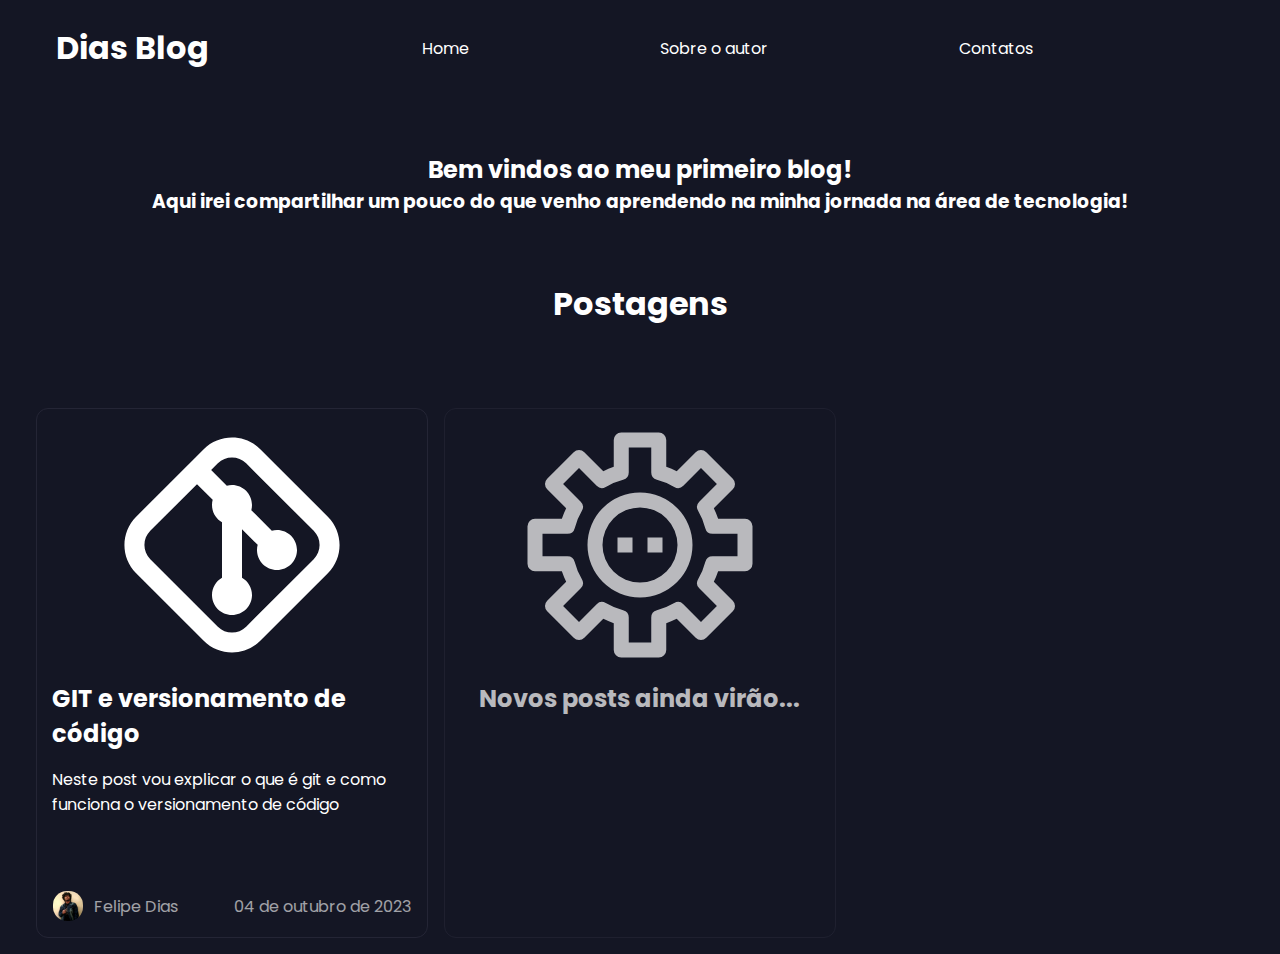
==== index.html @ c38cd0f1 "feat: changed images and background color, added footer to article post" ====
<!DOCTYPE html>
<html lang="pt-br">

<head>

    <meta charset="UTF-8" />
    <meta http-equiv="X-UA-Compatible" content="IE=edge" />
    <meta name="viewport" content="width=device-width, initial-scale=1.0" />
    <title>DiasBlog</title>

    <link rel="stylesheet" href="style.css" />

    <link rel="preconnect" href="https://fonts.googleapis.com">
    <link rel="preconnect" href="https://fonts.gstatic.com" crossorigin>
    <link href="https://fonts.googleapis.com/css2?family=Poppins:wght@400;500;700;900&display=swap" rel="stylesheet">

</head>

<body>


    <header class="first-header">

        <h1>Dias Blog</h1>
        <nav>
            <a href="#main">Home</a>
            <a>Sobre o autor</a>
            <a>Contatos</a>
        </nav>
    </header>



    <section role="banner" class="greetings-text">

        <h2>Bem vindos ao meu primeiro blog!</h2>
        <h3> Aqui irei compartilhar um pouco do que venho aprendendo na minha jornada na área de tecnologia! </h3>

    </section>


    <header class="posts-section-title">
        <h1>Postagens</h1>
    </header>

    <main>


        <article>

            <a href="post01.html">
                <img src="/assets/images/git-svgrepo-com.svg" />
                <h2>GIT e versionamento de código</h2>

                <p>Neste post vou explicar o que é git e como funciona o versionamento de código</p>
            </a>
            <footer>
                <div class = "author-credit-icon">
                    <img src="/assets/images/1652270935262.jpeg" class="profile-icon" />
                    <p>Felipe Dias</p>
                </div>

                <p>04 de outubro de 2023</p>
            </footer>
        </article>


        <article class="placeholder-comming-soon">

            <a href="#">
                <img src="/assets/images/gear-maintenance-repair-svgrepo-com.svg" />
                <h2>Novos posts ainda virão...</h2>

            </a>
        </article>



    </main>

    <footer>

    </footer>

</body>
---- style.css ----
* {
    box-sizing: border-box;
    

}

/*-------------Variables-----------*/
:root {


    --neutral-white: #ffff;
    --primary-dark-blue: #141624;
    --primary-grey: #E8E8EA;


    --secondary-blue: #4B6BFB;
    --secondary-grey:#545863;
   --secondary-dark-blue: #242535;


}


body {
    height: 100vh;
    display: flex;
    justify-content: flex-start;
    align-items: center;
    flex-direction: column;
    font-family: 'Poppins', sans-serif;
    font-size: 16px;
    padding-inline: 32px;
    background-color: var(--primary-dark-blue);
    color: var(--neutral-white);
}

body h1,
h2,
h3,
h4 {
    margin: 0;
}

/*-----------Headers-------------*/

.first-header{
    width: 100%;
    display: flex;
    align-items: center;
    justify-content: space-between;
    margin-bottom: 64px;
    padding: 16px;

  
}

.first-header nav{
    width: 85%;
    display: flex;
    align-items: center;
    flex-direction: row;
    justify-content: space-evenly;

    
}

.first-header nav a{
    text-decoration: none;
    color: var(--neutral-white);
    
}
.posts-section-title{
    
    margin-bottom: 64px;
}

.greetings-text {
    width: 100%;
    display: flex;
    flex-direction: column;
    align-items: center;
    justify-content: center;
    margin-bottom: 64px;

}



/*----------Main content----------*/
main {

    width:1240px;
    display: grid;
    grid-template-columns: repeat(auto-fill, minmax(392px,1fr));
    grid-template-rows: auto;

    gap: 15px;

    align-items: center;
    justify-content: center;




    padding: 16px;


    
   
}


main article{

    width: 392px;
    height: 530px;
   
    padding: 16px;

    display: flex;
    align-items: center;
   justify-content: space-between;
    flex-direction: column;

    border-style: solid;
    border-radius: 12px;
    border-width: 0.2px;
    border-color: var(--secondary-dark-blue);

    



    
    

}


main article img{

    width: 360px;
    height: 240px;
    border-radius: 14px;

    margin-bottom: 16px;
   
}

main article a{
    
    display: flex;
    align-items: center;
    justify-content: center;
    flex-direction: column;

    text-decoration: none;
    color: var(--neutral-white);
    

  
}

main article footer{
    width: 100%;
    display: flex;
    flex-direction: row;
    align-items: center;
    justify-content: space-between;
}

main article footer p{
    opacity: 0.6;
    margin: 0;
}

.author-credit-icon{
    width: 35%;
    display: flex;
    align-items: center;
    justify-content: space-between;
}

.profile-icon{
    clip-path: circle(80px);
    width: 30px;
    height: 30px;

    margin: 0;
}

/*------------posts-content---------------*/

.content {
    display: flex;
    flex-direction: column;
}

/*----------placeholder---------*/

.placeholder-comming-soon{
    opacity: 0.7;
}
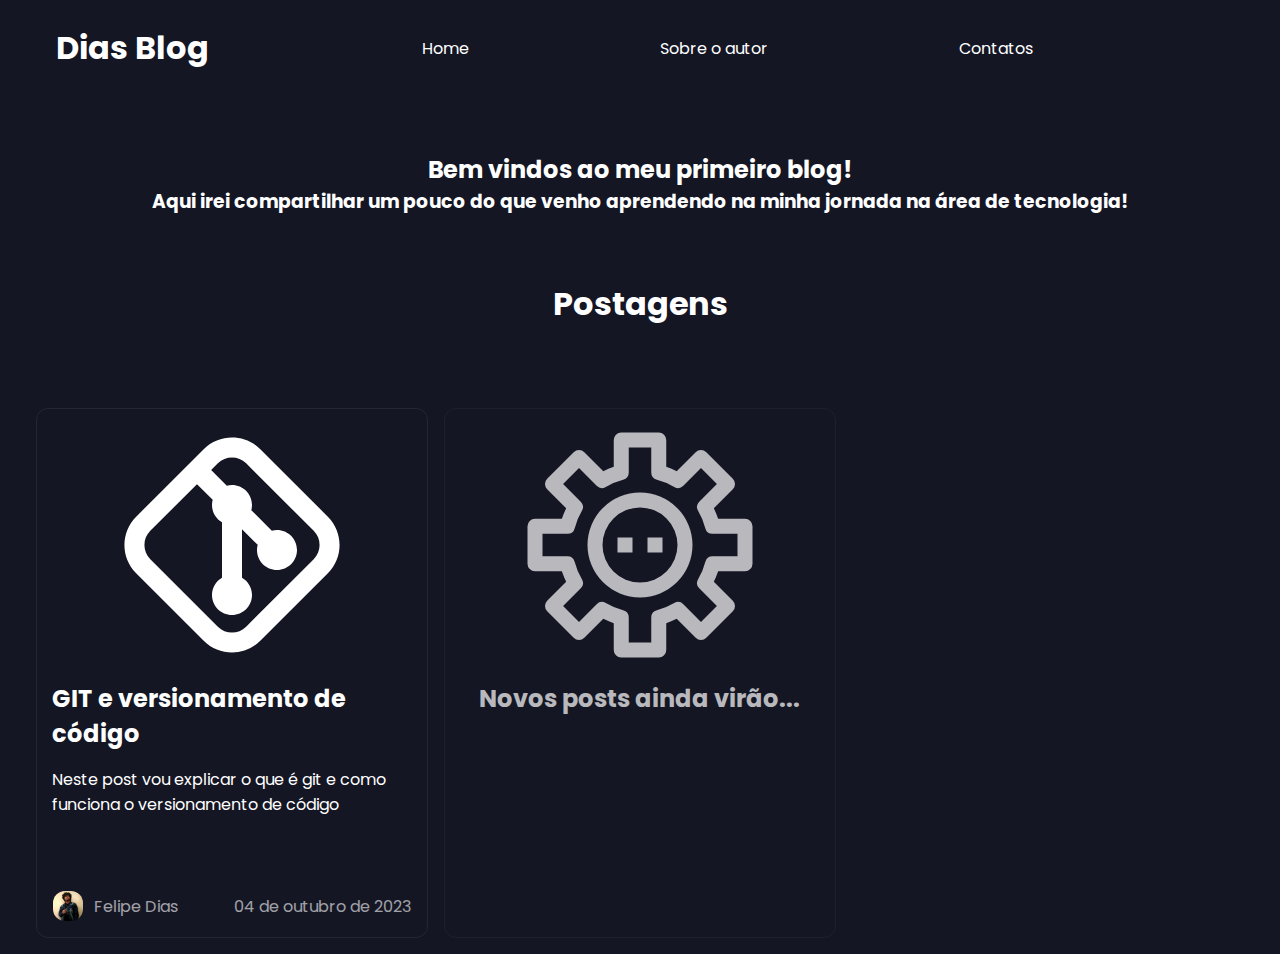
==== commit 12000744: "fix: 2nd try to fix image loadind" ====
--- a/index.html
+++ b/index.html
@@ -49,14 +49,14 @@
         <article>
 
             <a href="post01.html">
-                <img src="/assets/images/git-svgrepo-com.svg" />
+                <img src="./assets/images/git-svgrepo-com.svg" />
                 <h2>GIT e versionamento de código</h2>
 
                 <p>Neste post vou explicar o que é git e como funciona o versionamento de código</p>
             </a>
             <footer>
                 <div class = "author-credit-icon">
-                    <img src="/assets/images/1652270935262.jpeg" class="profile-icon" />
+                    <img src="./assets/images/1652270935262.jpeg" class="profile-icon" />
                     <p>Felipe Dias</p>
                 </div>
 
@@ -68,7 +68,7 @@
         <article class="placeholder-comming-soon">
 
             <a href="#">
-                <img src="/assets/images/gear-maintenance-repair-svgrepo-com.svg" />
+                <img src="./assets/images/gear-maintenance-repair-svgrepo-com.svg" />
                 <h2>Novos posts ainda virão...</h2>
 
             </a>
--- a/style.css
+++ b/style.css
@@ -99,9 +99,6 @@
     align-items: center;
     justify-content: center;
 
-
-
-
     padding: 16px;
 
 
@@ -119,7 +116,7 @@
 
     display: flex;
     align-items: center;
-   justify-content: space-between;
+    justify-content: space-between;
     flex-direction: column;
 
     border-style: solid;
@@ -141,7 +138,7 @@
 
     width: 360px;
     height: 240px;
-    border-radius: 14px;
+    border-radius: 12px;
 
     margin-bottom: 16px;
    
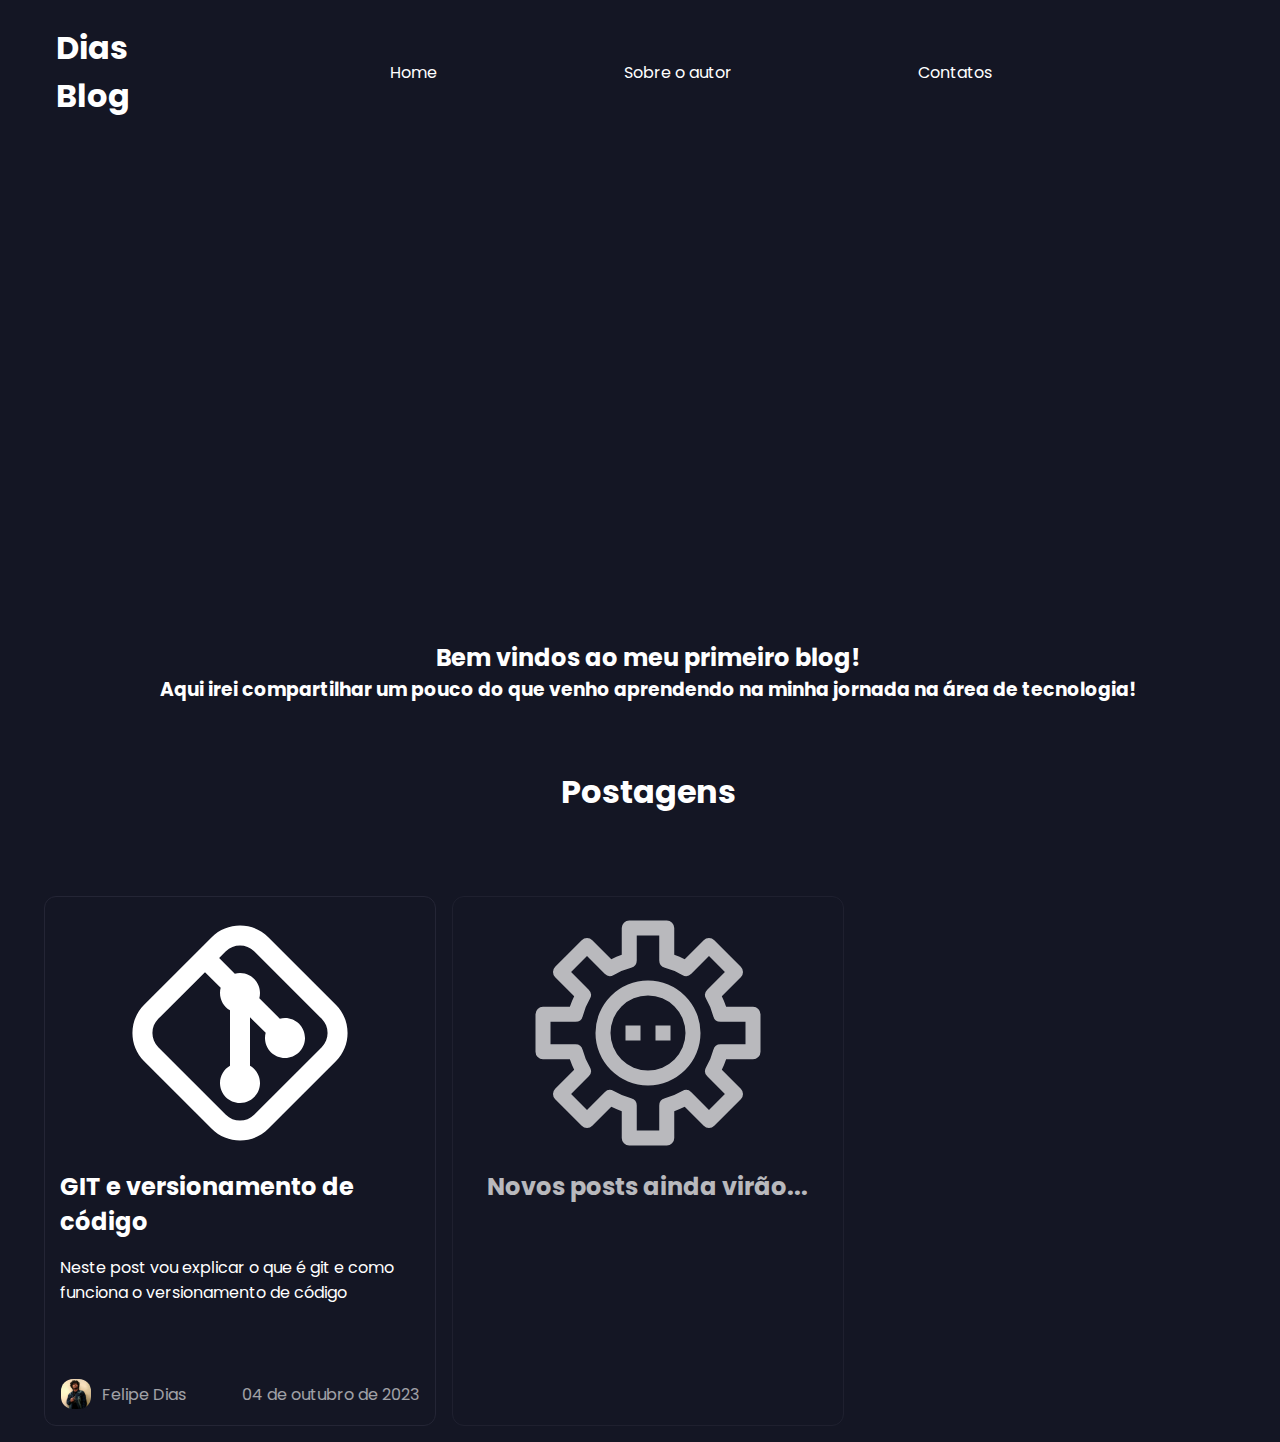
==== commit b0b8373f: "feat: added more responsiveness with a lateral menu" ====
--- a/index.html
+++ b/index.html
@@ -27,7 +27,35 @@
             <a>Sobre o autor</a>
             <a>Contatos</a>
         </nav>
+
+        <button onclick="openMenu()" class="open-menu">
+            <?xml version="1.0" encoding="utf-8"?><!-- Uploaded to: SVG Repo, www.svgrepo.com, Generator: SVG Repo Mixer Tools -->
+            <svg width="50px" height="50px" viewBox="0 0 24 24" fill="none" xmlns="http://www.w3.org/2000/svg">
+                <path fill-rule="evenodd" clip-rule="evenodd"
+                    d="M5 7C5 6.44772 5.44772 6 6 6H18C18.5523 6 19 6.44772 19 7C19 7.55228 18.5523 8 18 8H6C5.44772 8 5 7.55228 5 7ZM5 12C5 11.4477 5.44772 11 6 11H18C18.5523 11 19 11.4477 19 12C19 12.5523 18.5523 13 18 13H6C5.44772 13 5 12.5523 5 12ZM5 17C5 16.4477 5.44772 16 6 16H18C18.5523 16 19 16.4477 19 17C19 17.5523 18.5523 18 18 18H6C5.44772 18 5 17.5523 5 17Z"
+                    fill="#E8E8EA" />
+            </svg>
+        </button>
+
+       
     </header>
+
+    <div class="menu">
+        <ul>
+            <li><a onclick="closeMenu()" href="#main">Home</a></li>
+            <li><a onclick="closeMenu()" href="#">Sobre o autor</a></li>
+            <li><a href="#">Contatos</a></li>
+        </ul>
+
+        <button onclick="closeMenu()" class="close-menu">
+            <?xml version="1.0" encoding="utf-8"?><!-- Uploaded to: SVG Repo, www.svgrepo.com, Generator: SVG Repo Mixer Tools -->
+            <svg width="50px" height="50px" viewBox="0 0 24 24" fill="none" xmlns="http://www.w3.org/2000/svg">
+                <path fill-rule="evenodd" clip-rule="evenodd"
+                    d="M5.29289 5.29289C5.68342 4.90237 6.31658 4.90237 6.70711 5.29289L12 10.5858L17.2929 5.29289C17.6834 4.90237 18.3166 4.90237 18.7071 5.29289C19.0976 5.68342 19.0976 6.31658 18.7071 6.70711L13.4142 12L18.7071 17.2929C19.0976 17.6834 19.0976 18.3166 18.7071 18.7071C18.3166 19.0976 17.6834 19.0976 17.2929 18.7071L12 13.4142L6.70711 18.7071C6.31658 19.0976 5.68342 19.0976 5.29289 18.7071C4.90237 18.3166 4.90237 17.6834 5.29289 17.2929L10.5858 12L5.29289 6.70711C4.90237 6.31658 4.90237 5.68342 5.29289 5.29289Z"
+                    fill="#141624" />
+            </svg>
+        </button>
+    </div>
 
 
 
@@ -55,7 +83,7 @@
                 <p>Neste post vou explicar o que é git e como funciona o versionamento de código</p>
             </a>
             <footer>
-                <div class = "author-credit-icon">
+                <div class="author-credit-icon">
                     <img src="./assets/images/1652270935262.jpeg" class="profile-icon" />
                     <p>Felipe Dias</p>
                 </div>
@@ -81,5 +109,5 @@
     <footer>
 
     </footer>
-
+    <script src="main.js"></script>
 </body>--- a/style.css
+++ b/style.css
@@ -1,6 +1,6 @@
 * {
     box-sizing: border-box;
-    
+
 
 }
 
@@ -14,11 +14,21 @@
 
 
     --secondary-blue: #4B6BFB;
-    --secondary-grey:#545863;
-   --secondary-dark-blue: #242535;
-
-
-}
+    --secondary-grey: #545863;
+    --secondary-dark-blue: #242535;
+
+
+}
+
+html {
+    scroll-behavior: smooth;
+  }
+  
+  html,
+  body {
+    width: 100%;
+    height: 100%;
+  }
 
 
 body {
@@ -41,9 +51,12 @@
     margin: 0;
 }
 
+
+
+
 /*-----------Headers-------------*/
 
-.first-header{
+.first-header {
     width: 100%;
     display: flex;
     align-items: center;
@@ -51,26 +64,27 @@
     margin-bottom: 64px;
     padding: 16px;
 
-  
-}
-
-.first-header nav{
+
+}
+
+.first-header nav {
     width: 85%;
     display: flex;
     align-items: center;
     flex-direction: row;
     justify-content: space-evenly;
 
-    
-}
-
-.first-header nav a{
+
+}
+
+.first-header nav a {
     text-decoration: none;
     color: var(--neutral-white);
-    
-}
-.posts-section-title{
-    
+
+}
+
+.posts-section-title {
+
     margin-bottom: 64px;
 }
 
@@ -84,14 +98,93 @@
 
 }
 
-
+/*-------------menu-------------*/
+.open-menu {
+    opacity: 0;
+    visibility: hidden;
+}
+.menu,
+.close-menu,
+body.menu-expanded .open-menu {
+    opacity: 0;
+    visibility: hidden;
+}
+
+body.menu-expanded .menu,
+body.menu-expanded .close-menu {
+    opacity: 1;
+    visibility: visible;
+}
+
+body.menu-expanded {
+  position: relative;
+  z-index: 100;
+}
+
+body.menu-expanded main{
+    position: relative;
+    z-index: -1;
+  }
+
+.menu {
+    transform: translateX(100%);
+    display: flex;
+    align-items: center;
+    flex-direction: column;
+    font-size: 40px;
+}
+
+
+body.menu-expanded .menu {
+    position: fixed;
+    top: 0;
+    left: 0;
+    background-color: var(--secondary-blue);
+
+    width: 100vw;
+    height: 100vh;
+
+    transition: transform 500ms;
+
+    transform: translateX(0);
+}
+
+.menu ul {
+    list-style: none;
+}
+
+.menu ul li{
+   margin-top: 60px;
+}
+
+.menu ul li a{
+    text-decoration: none;
+    color: var(--primary-dark-blue);
+    
+}
+
+.open-menu, .close-menu {
+
+    background: none;
+    border: none;
+    cursor: pointer;
+
+}
+
+.close-menu {
+    position: fixed;
+    right: 80px;
+    top: 40px;
+    width: 50px;
+    height: 50px;
+}
 
 /*----------Main content----------*/
 main {
 
-    width:1240px;
+    width: 1240px;
     display: grid;
-    grid-template-columns: repeat(auto-fill, minmax(392px,1fr));
+    grid-template-columns: repeat(auto-fill, minmax(392px, 1fr));
     grid-template-rows: auto;
 
     gap: 15px;
@@ -100,18 +193,15 @@
     justify-content: center;
 
     padding: 16px;
-
-
-    
-   
-}
-
-
-main article{
+ 
+}
+
+
+main article {
 
     width: 392px;
     height: 530px;
-   
+
     padding: 16px;
 
     display: flex;
@@ -124,28 +214,23 @@
     border-width: 0.2px;
     border-color: var(--secondary-dark-blue);
 
-    
-
-
-
-    
-    
-
-}
-
-
-main article img{
+
+
+}
+
+
+main article img {
 
     width: 360px;
     height: 240px;
     border-radius: 12px;
 
     margin-bottom: 16px;
-   
-}
-
-main article a{
-    
+
+}
+
+main article a {
+
     display: flex;
     align-items: center;
     justify-content: center;
@@ -153,12 +238,12 @@
 
     text-decoration: none;
     color: var(--neutral-white);
-    
-
-  
-}
-
-main article footer{
+
+
+
+}
+
+main article footer {
     width: 100%;
     display: flex;
     flex-direction: row;
@@ -166,19 +251,19 @@
     justify-content: space-between;
 }
 
-main article footer p{
+main article footer p {
     opacity: 0.6;
     margin: 0;
 }
 
-.author-credit-icon{
+.author-credit-icon {
     width: 35%;
     display: flex;
     align-items: center;
     justify-content: space-between;
 }
 
-.profile-icon{
+.profile-icon {
     clip-path: circle(80px);
     width: 30px;
     height: 30px;
@@ -195,7 +280,40 @@
 
 /*----------placeholder---------*/
 
-.placeholder-comming-soon{
+.placeholder-comming-soon {
     opacity: 0.7;
 }
 
+
+@media (max-width :700px) {
+
+    .first-header nav:nth-child(2) {
+        opacity: 0;
+        visibility: hidden;
+    }
+
+    .open-menu {
+        opacity: 1;
+        visibility: visible;
+    }
+
+
+
+    main {
+
+        width: 100%;
+        display: grid;
+        grid-template-columns: repeat(auto-fill, minmax(392px, 1fr));
+        grid-template-rows: auto;
+
+        gap: 15px;
+
+        align-items: center;
+        justify-content: center;
+
+        padding: 16px;
+
+    }
+
+
+}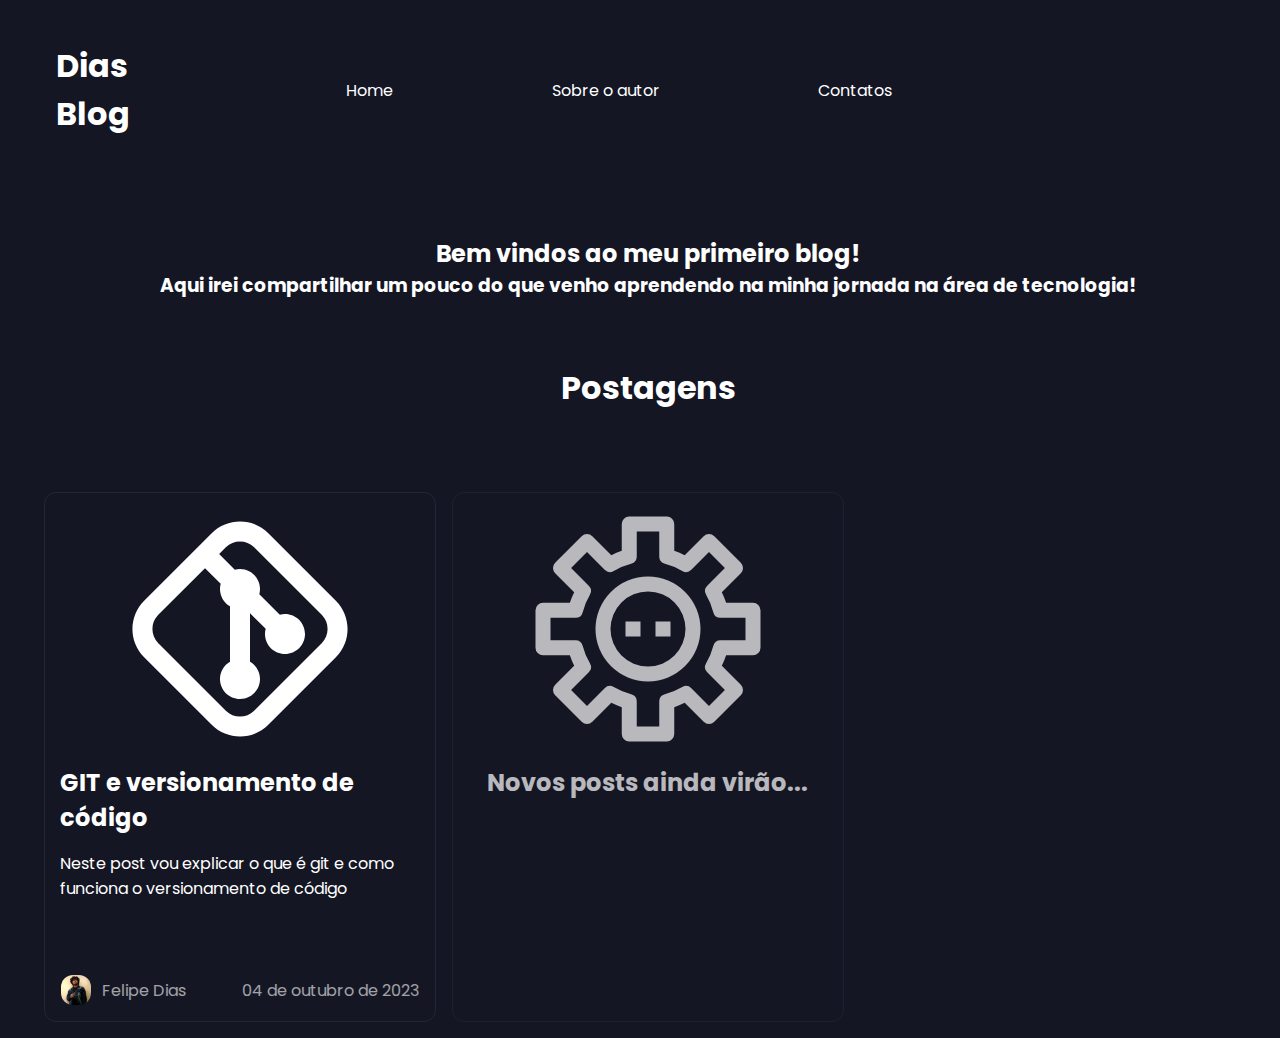
==== commit 941b5bcf: "fix: stoped retracted menu to interfere with the main page" ====
--- a/index.html
+++ b/index.html
@@ -37,25 +37,27 @@
             </svg>
         </button>
 
+        <div class="menu">
+            <ul>
+                <li><a onclick="closeMenu()" href="#main">Home</a></li>
+                <li><a onclick="closeMenu()" href="#">Sobre o autor</a></li>
+                <li><a href="#">Contatos</a></li>
+            </ul>
+    
+            <button onclick="closeMenu()" class="close-menu">
+                <?xml version="1.0" encoding="utf-8"?><!-- Uploaded to: SVG Repo, www.svgrepo.com, Generator: SVG Repo Mixer Tools -->
+                <svg width="50px" height="50px" viewBox="0 0 24 24" fill="none" xmlns="http://www.w3.org/2000/svg">
+                    <path fill-rule="evenodd" clip-rule="evenodd"
+                        d="M5.29289 5.29289C5.68342 4.90237 6.31658 4.90237 6.70711 5.29289L12 10.5858L17.2929 5.29289C17.6834 4.90237 18.3166 4.90237 18.7071 5.29289C19.0976 5.68342 19.0976 6.31658 18.7071 6.70711L13.4142 12L18.7071 17.2929C19.0976 17.6834 19.0976 18.3166 18.7071 18.7071C18.3166 19.0976 17.6834 19.0976 17.2929 18.7071L12 13.4142L6.70711 18.7071C6.31658 19.0976 5.68342 19.0976 5.29289 18.7071C4.90237 18.3166 4.90237 17.6834 5.29289 17.2929L10.5858 12L5.29289 6.70711C4.90237 6.31658 4.90237 5.68342 5.29289 5.29289Z"
+                        fill="#141624" />
+                </svg>
+            </button>
+        </div>
+
        
     </header>
 
-    <div class="menu">
-        <ul>
-            <li><a onclick="closeMenu()" href="#main">Home</a></li>
-            <li><a onclick="closeMenu()" href="#">Sobre o autor</a></li>
-            <li><a href="#">Contatos</a></li>
-        </ul>
 
-        <button onclick="closeMenu()" class="close-menu">
-            <?xml version="1.0" encoding="utf-8"?><!-- Uploaded to: SVG Repo, www.svgrepo.com, Generator: SVG Repo Mixer Tools -->
-            <svg width="50px" height="50px" viewBox="0 0 24 24" fill="none" xmlns="http://www.w3.org/2000/svg">
-                <path fill-rule="evenodd" clip-rule="evenodd"
-                    d="M5.29289 5.29289C5.68342 4.90237 6.31658 4.90237 6.70711 5.29289L12 10.5858L17.2929 5.29289C17.6834 4.90237 18.3166 4.90237 18.7071 5.29289C19.0976 5.68342 19.0976 6.31658 18.7071 6.70711L13.4142 12L18.7071 17.2929C19.0976 17.6834 19.0976 18.3166 18.7071 18.7071C18.3166 19.0976 17.6834 19.0976 17.2929 18.7071L12 13.4142L6.70711 18.7071C6.31658 19.0976 5.68342 19.0976 5.29289 18.7071C4.90237 18.3166 4.90237 17.6834 5.29289 17.2929L10.5858 12L5.29289 6.70711C4.90237 6.31658 4.90237 5.68342 5.29289 5.29289Z"
-                    fill="#141624" />
-            </svg>
-        </button>
-    </div>
 
 
 
--- a/style.css
+++ b/style.css
@@ -128,10 +128,6 @@
 
 .menu {
     transform: translateX(100%);
-    display: flex;
-    align-items: center;
-    flex-direction: column;
-    font-size: 40px;
 }
 
 
@@ -144,16 +140,22 @@
     width: 100vw;
     height: 100vh;
 
+    display: flex;
+    align-items: center;
+    flex-direction: column;
+    font-size: 40px;
+
+
     transition: transform 500ms;
 
     transform: translateX(0);
 }
 
-.menu ul {
+body.menu-expanded .menu ul {
     list-style: none;
 }
 
-.menu ul li{
+body.menu-expanded .menu ul li{
    margin-top: 60px;
 }
 
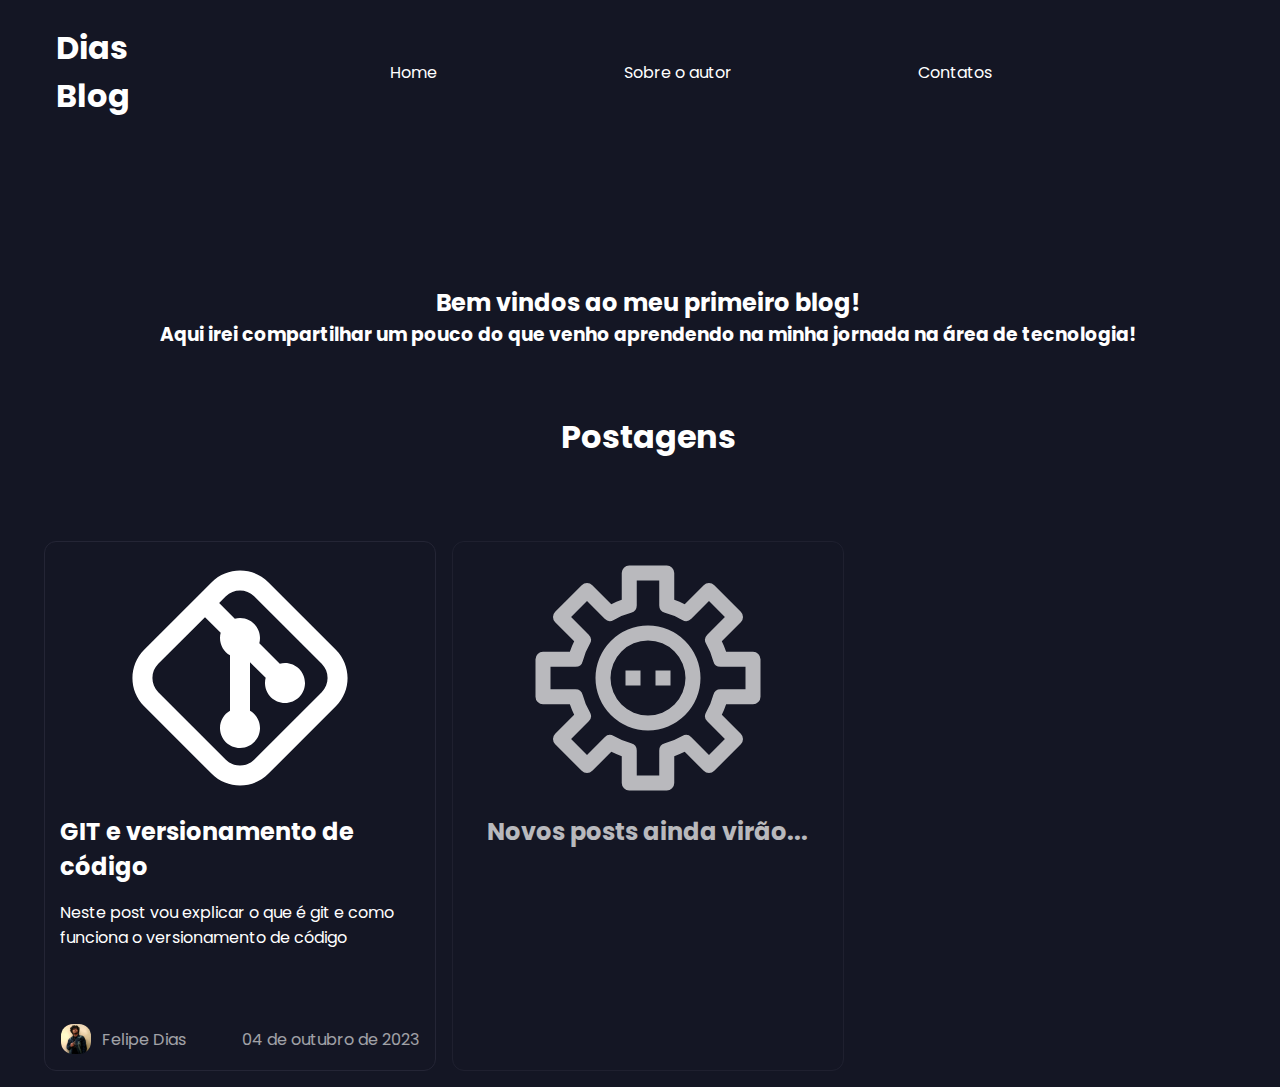
==== commit faeadd85: "feat: adding the content to new post" ====
--- a/index.html
+++ b/index.html
@@ -20,8 +20,10 @@
 
 
     <header class="first-header">
+        <div>
+            <h1>Dias Blog</h1>
+        </div>
 
-        <h1>Dias Blog</h1>
         <nav>
             <a href="#main">Home</a>
             <a>Sobre o autor</a>
@@ -37,25 +39,25 @@
             </svg>
         </button>
 
-        <div class="menu">
-            <ul>
-                <li><a onclick="closeMenu()" href="#main">Home</a></li>
-                <li><a onclick="closeMenu()" href="#">Sobre o autor</a></li>
-                <li><a href="#">Contatos</a></li>
-            </ul>
+    </header>
+
     
-            <button onclick="closeMenu()" class="close-menu">
-                <?xml version="1.0" encoding="utf-8"?><!-- Uploaded to: SVG Repo, www.svgrepo.com, Generator: SVG Repo Mixer Tools -->
-                <svg width="50px" height="50px" viewBox="0 0 24 24" fill="none" xmlns="http://www.w3.org/2000/svg">
-                    <path fill-rule="evenodd" clip-rule="evenodd"
-                        d="M5.29289 5.29289C5.68342 4.90237 6.31658 4.90237 6.70711 5.29289L12 10.5858L17.2929 5.29289C17.6834 4.90237 18.3166 4.90237 18.7071 5.29289C19.0976 5.68342 19.0976 6.31658 18.7071 6.70711L13.4142 12L18.7071 17.2929C19.0976 17.6834 19.0976 18.3166 18.7071 18.7071C18.3166 19.0976 17.6834 19.0976 17.2929 18.7071L12 13.4142L6.70711 18.7071C6.31658 19.0976 5.68342 19.0976 5.29289 18.7071C4.90237 18.3166 4.90237 17.6834 5.29289 17.2929L10.5858 12L5.29289 6.70711C4.90237 6.31658 4.90237 5.68342 5.29289 5.29289Z"
-                        fill="#141624" />
-                </svg>
-            </button>
-        </div>
+    <div class="menu">
+        <ul>
+            <li><a onclick="closeMenu()" href="#main">Home</a></li>
+            <li><a onclick="closeMenu()" href="#">Sobre o autor</a></li>
+            <li><a href="#">Contatos</a></li>
+        </ul>
 
-       
-    </header>
+        <button onclick="closeMenu()" class="close-menu">
+            <?xml version="1.0" encoding="utf-8"?><!-- Uploaded to: SVG Repo, www.svgrepo.com, Generator: SVG Repo Mixer Tools -->
+            <svg width="50px" height="50px" viewBox="0 0 24 24" fill="none" xmlns="http://www.w3.org/2000/svg">
+                <path fill-rule="evenodd" clip-rule="evenodd"
+                    d="M5.29289 5.29289C5.68342 4.90237 6.31658 4.90237 6.70711 5.29289L12 10.5858L17.2929 5.29289C17.6834 4.90237 18.3166 4.90237 18.7071 5.29289C19.0976 5.68342 19.0976 6.31658 18.7071 6.70711L13.4142 12L18.7071 17.2929C19.0976 17.6834 19.0976 18.3166 18.7071 18.7071C18.3166 19.0976 17.6834 19.0976 17.2929 18.7071L12 13.4142L6.70711 18.7071C6.31658 19.0976 5.68342 19.0976 5.29289 18.7071C4.90237 18.3166 4.90237 17.6834 5.29289 17.2929L10.5858 12L5.29289 6.70711C4.90237 6.31658 4.90237 5.68342 5.29289 5.29289Z"
+                    fill="#141624" />
+            </svg>
+        </button>
+    </div>
 
 
 
@@ -79,14 +81,16 @@
         <article>
 
             <a href="post01.html">
-                <img src="./assets/images/git-svgrepo-com.svg" />
+                <img src="./assets/images/git-svgrepo-com.svg"
+                    alt="ícone de um losângulo com setas em formato de galho" />
                 <h2>GIT e versionamento de código</h2>
 
                 <p>Neste post vou explicar o que é git e como funciona o versionamento de código</p>
             </a>
             <footer>
                 <div class="author-credit-icon">
-                    <img src="./assets/images/1652270935262.jpeg" class="profile-icon" />
+                    <img src="./assets/images/1652270935262.jpeg" alt="ícone de uma pessoa negra de cabelo cacheado"
+                        class="profile-icon" />
                     <p>Felipe Dias</p>
                 </div>
 
@@ -98,7 +102,7 @@
         <article class="placeholder-comming-soon">
 
             <a href="#">
-                <img src="./assets/images/gear-maintenance-repair-svgrepo-com.svg" />
+                <img src="./assets/images/gear-maintenance-repair-svgrepo-com.svg" alt="ícone de engrenagem" />
                 <h2>Novos posts ainda virão...</h2>
 
             </a>
--- a/style.css
+++ b/style.css
@@ -22,13 +22,13 @@
 
 html {
     scroll-behavior: smooth;
-  }
-  
-  html,
-  body {
+}
+
+html,
+body {
     width: 100%;
     height: 100%;
-  }
+}
 
 
 body {
@@ -61,9 +61,16 @@
     display: flex;
     align-items: center;
     justify-content: space-between;
-    margin-bottom: 64px;
+    margin-bottom: 42px;
     padding: 16px;
 
+
+}
+
+
+.first-header h1{
+
+    
 
 }
 
@@ -103,11 +110,13 @@
     opacity: 0;
     visibility: hidden;
 }
+
 .menu,
 .close-menu,
 body.menu-expanded .open-menu {
     opacity: 0;
     visibility: hidden;
+
 }
 
 body.menu-expanded .menu,
@@ -117,17 +126,18 @@
 }
 
 body.menu-expanded {
-  position: relative;
-  z-index: 100;
-}
-
-body.menu-expanded main{
+    position: relative;
+    z-index: 100;
+}
+
+body.menu-expanded main {
     position: relative;
     z-index: -1;
-  }
+}
 
 .menu {
     transform: translateX(100%);
+
 }
 
 
@@ -155,17 +165,18 @@
     list-style: none;
 }
 
-body.menu-expanded .menu ul li{
-   margin-top: 60px;
-}
-
-.menu ul li a{
+body.menu-expanded .menu ul li {
+    margin-top: 60px;
+}
+
+.menu ul li a {
     text-decoration: none;
     color: var(--primary-dark-blue);
-    
-}
-
-.open-menu, .close-menu {
+
+}
+
+.open-menu,
+.close-menu {
 
     background: none;
     border: none;
@@ -195,7 +206,7 @@
     justify-content: center;
 
     padding: 16px;
- 
+
 }
 
 
@@ -275,9 +286,48 @@
 
 /*------------posts-content---------------*/
 
-.content {
-    display: flex;
-    flex-direction: column;
+
+
+
+.content, .post-header {
+    width: 70vw;
+    display: flex;
+    flex-direction: column;
+    align-items: center;
+    padding-inline: 100px;
+}
+.content{
+    background-color: var(--secondary-dark-blue);
+    border-radius: 8px;
+}
+
+.post-header {
+
+    margin-bottom: 100px;
+}
+
+.content img {
+    height: 100%;
+    width: 100%;
+}
+
+.content h2, .post-header h1 {
+    margin-bottom: 50px;
+    margin-top: 50px;
+}
+.image-wrapper {
+    background-color: #E8E8EA;
+    display: flex;
+    height: 90%;
+    width: 90%;
+}
+
+figure{
+    margin: 64px;
+}
+
+figcaption {
+    font-size: small;
 }
 
 /*----------placeholder---------*/
@@ -316,6 +366,15 @@
         padding: 16px;
 
     }
+    .post-header {
+
+        padding-inline: 50px;
+    }
+
+    .content{
+        padding-inline: 50px;
+    }
+
 
 
 }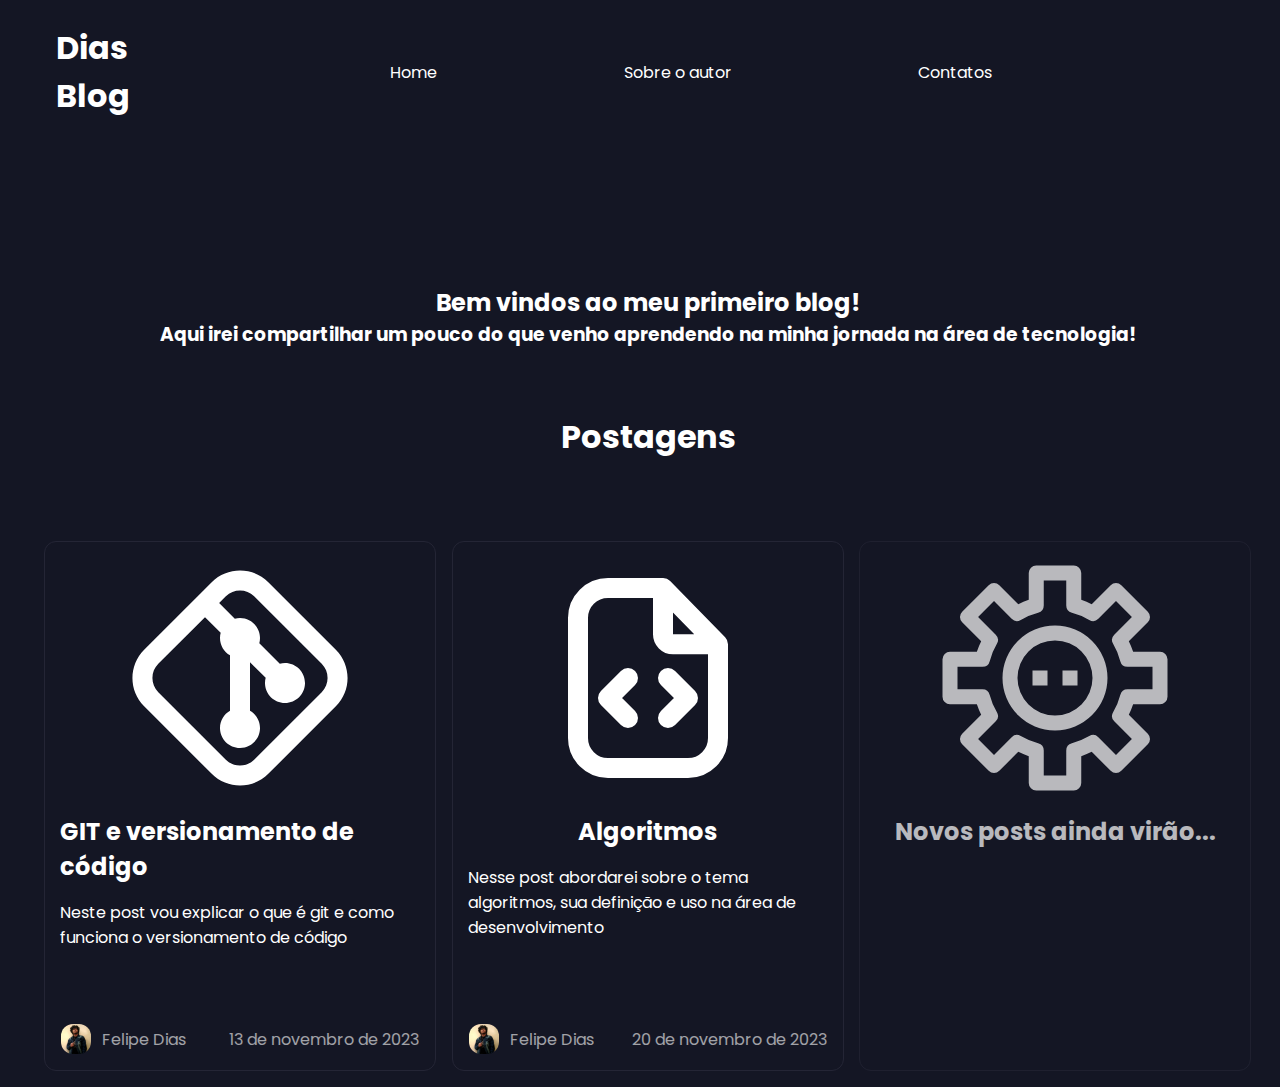
==== commit bff3a124: "Add: added a new post" ====
--- a/index.html
+++ b/index.html
@@ -26,8 +26,8 @@
 
         <nav>
             <a href="#main">Home</a>
-            <a>Sobre o autor</a>
-            <a>Contatos</a>
+            <a href="aboutTheAuthor.html">Sobre o autor</a>
+            <a href="contactMe.html">Contatos</a>
         </nav>
 
         <button onclick="openMenu()" class="open-menu">
@@ -94,7 +94,28 @@
                     <p>Felipe Dias</p>
                 </div>
 
-                <p>04 de outubro de 2023</p>
+                <p>13 de novembro de 2023</p>
+            </footer>
+        </article>
+
+        
+        <article>
+
+            <a href="postAlgorithms.html">
+                <img src="./assets/images/code-file-svgrepo-com.svg"
+                    alt="ícone de um losângulo com setas em formato de galho" />
+                <h2>Algoritmos</h2>
+
+                <p>Nesse post abordarei sobre o tema algoritmos, sua definição e uso na área de desenvolvimento</p>
+            </a>
+            <footer>
+                <div class="author-credit-icon">
+                    <img src="./assets/images/1652270935262.jpeg" alt="ícone de uma pessoa negra de cabelo cacheado"
+                        class="profile-icon" />
+                    <p>Felipe Dias</p>
+                </div>
+
+                <p>20 de novembro de 2023</p>
             </footer>
         </article>
 
--- a/style.css
+++ b/style.css
@@ -67,12 +67,6 @@
 
 }
 
-
-.first-header h1{
-
-    
-
-}
 
 .first-header nav {
     width: 85%;
@@ -284,6 +278,44 @@
     margin: 0;
 }
 
+.about-me-wrapper{
+    display: flex;
+    align-items: center;
+    flex-direction: column;
+    
+}
+
+.about-me-wrapper a {
+    text-decoration: none;
+    color: var(--neutral-white);
+}
+
+.about-me-wrapper h2 {
+    margin-bottom: 64px;
+}
+
+.about-me-wrapper ul li {    
+    display: flex;
+    align-items: center;
+    justify-content: space-between;
+  
+    
+}
+
+.about-me-wrapper ul {
+    width: 25%; 
+}
+
+.contact-icon{
+    width: 15%;
+    height: 15%;
+    
+}
+
+.about-me-img{
+    clip-path: circle(100px);
+}
+
 /*------------posts-content---------------*/
 
 
@@ -330,6 +362,16 @@
     font-size: small;
 }
 
+.behind-the-scenes-content{
+    align-self: flex-start;
+    width: 40%;
+    text-align: left;
+    font-size: smaller;
+    padding: 10px;
+    background-color: #141624;
+    border-radius: 12px;
+}
+
 /*----------placeholder---------*/
 
 .placeholder-comming-soon {
@@ -337,7 +379,7 @@
 }
 
 
-@media (max-width :700px) {
+@media (max-width :650px) {
 
     .first-header nav:nth-child(2) {
         opacity: 0;
@@ -376,5 +418,20 @@
     }
 
 
+    .about-me-wrapper ul {
+        width: 90%; 
+    }
+    
+    .contact-icon{
+        width: 15%;
+        height: 15%;
+        
+    }
+
+    .image-wrapper{
+        width: 100%;
+        height: 100%;
+    }
+
 
 }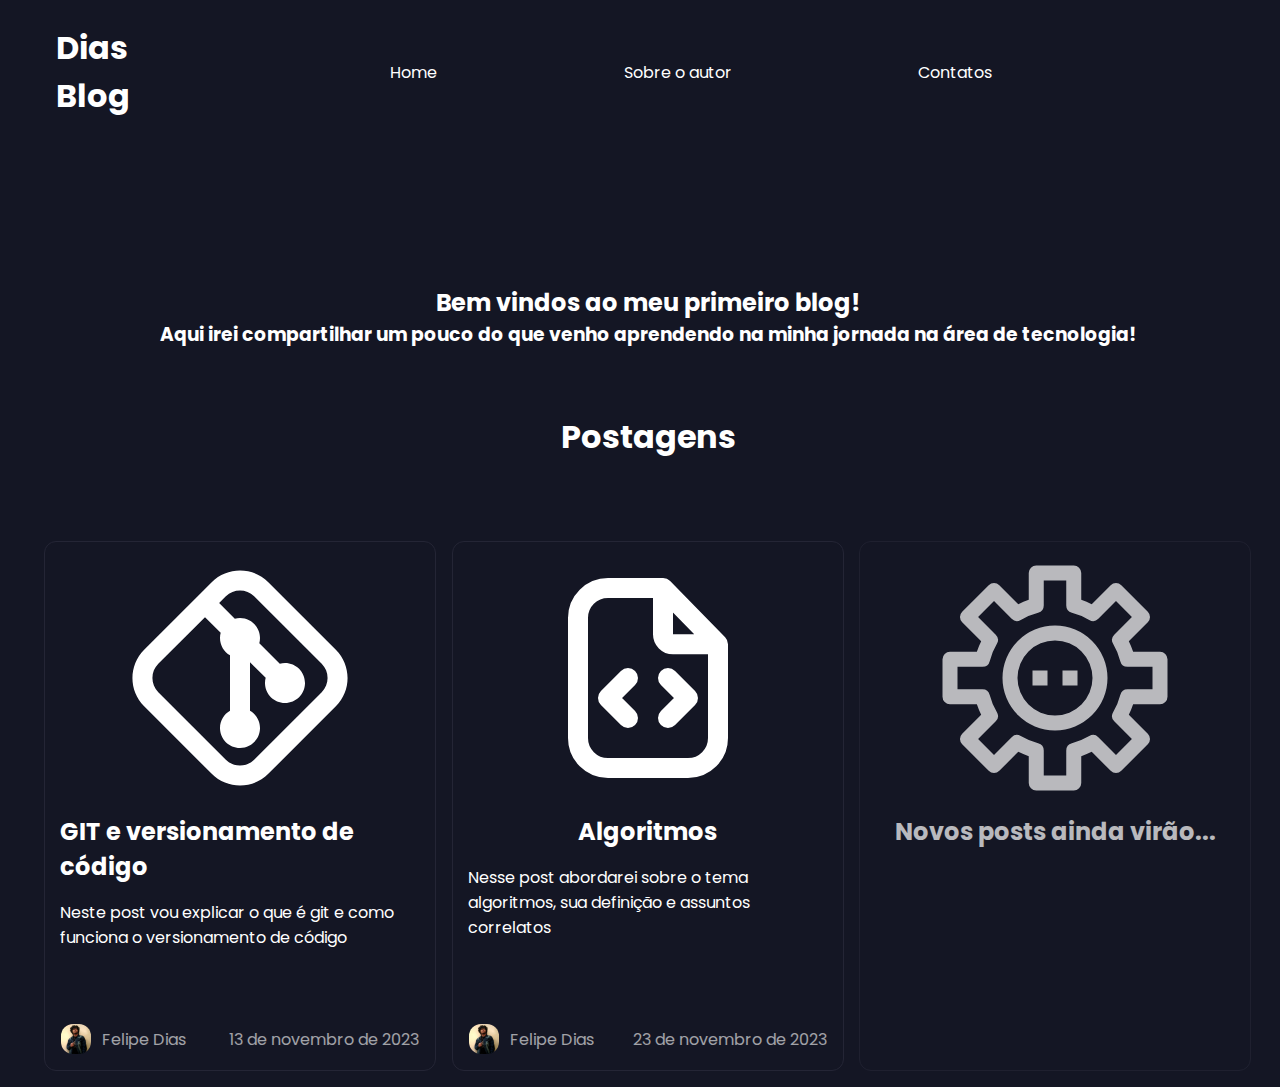
==== commit 8f17dcad: "Mod: algorithms post modified and completed" ====
--- a/index.html
+++ b/index.html
@@ -106,7 +106,7 @@
                     alt="ícone de um losângulo com setas em formato de galho" />
                 <h2>Algoritmos</h2>
 
-                <p>Nesse post abordarei sobre o tema algoritmos, sua definição e uso na área de desenvolvimento</p>
+                <p>Nesse post abordarei sobre o tema algoritmos, sua definição e assuntos correlatos</p>
             </a>
             <footer>
                 <div class="author-credit-icon">
@@ -115,7 +115,7 @@
                     <p>Felipe Dias</p>
                 </div>
 
-                <p>20 de novembro de 2023</p>
+                <p>23 de novembro de 2023</p>
             </footer>
         </article>
 
